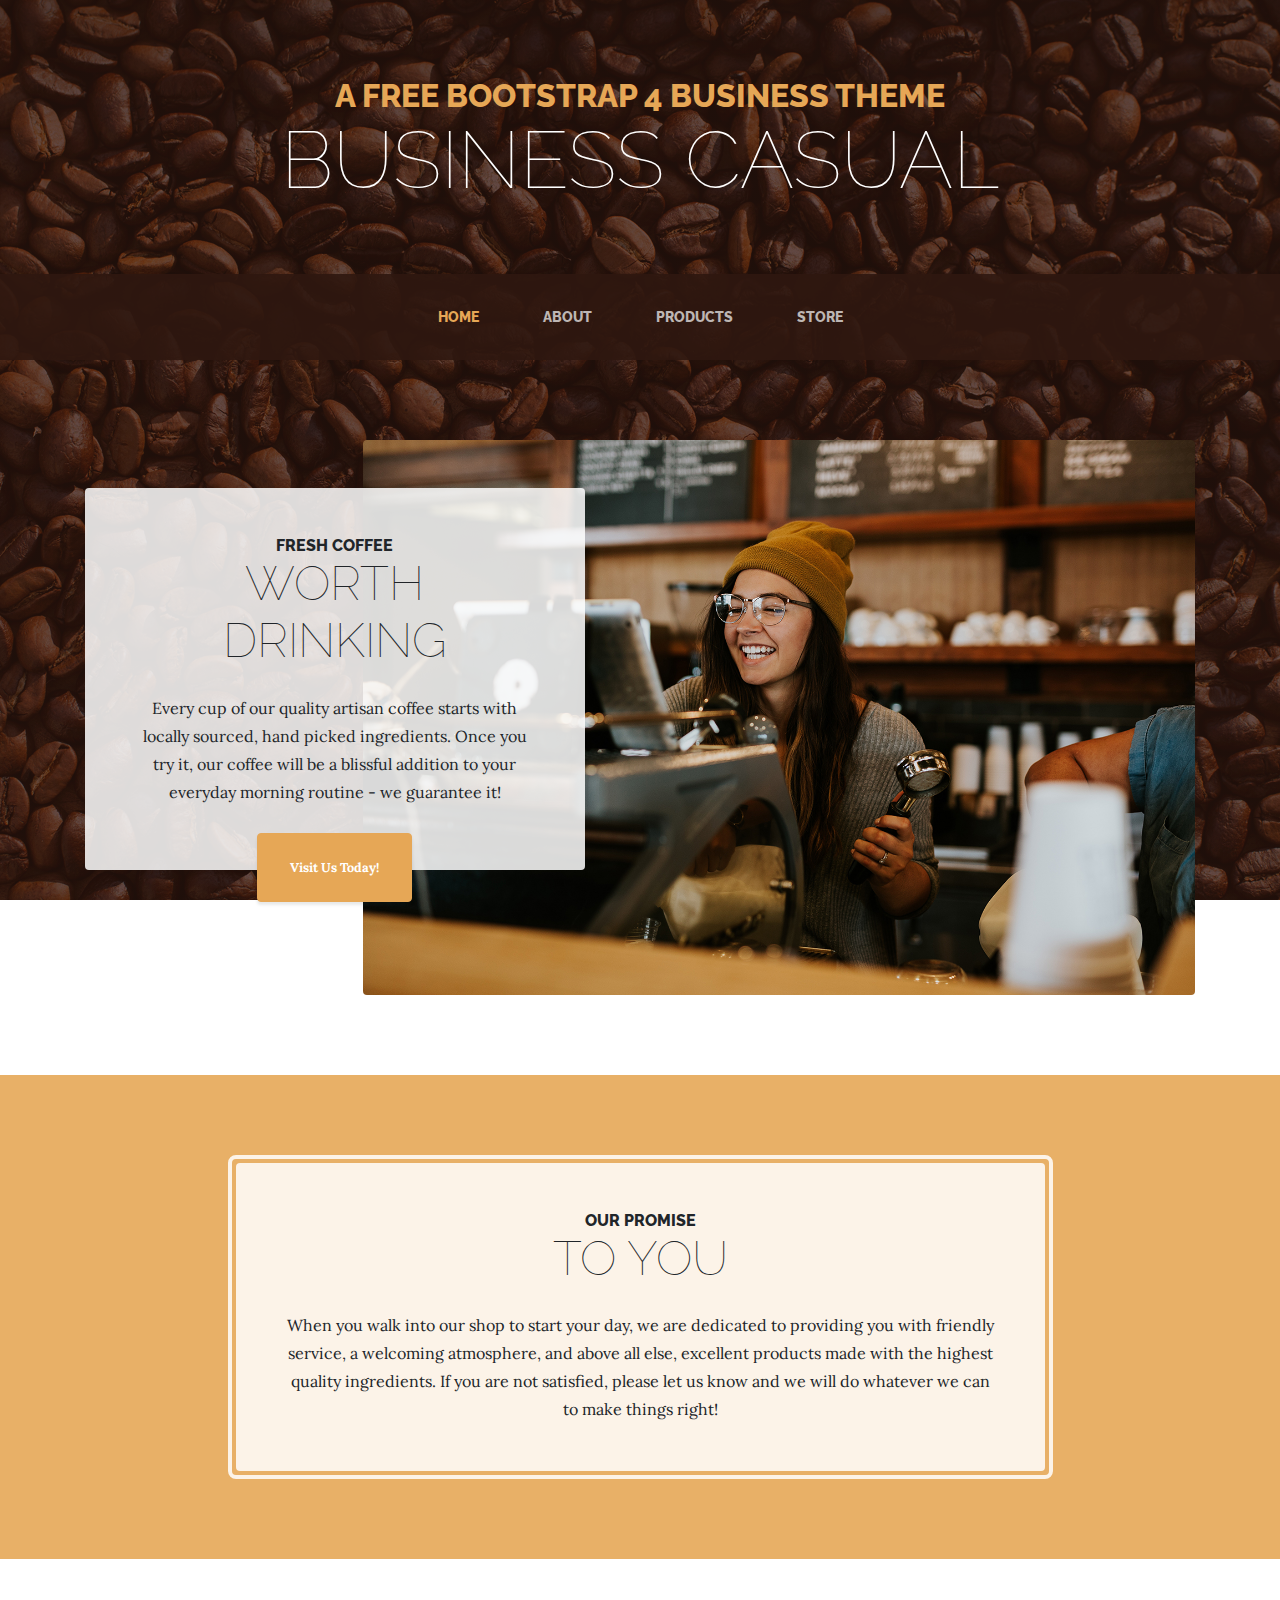
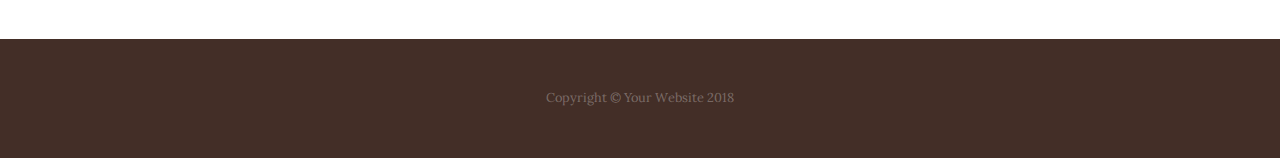
==== index.html @ 33104123 "try again" ====
<!DOCTYPE html>
<html lang="en">

  <head>

    <meta charset="utf-8">
    <meta name="viewport" content="width=device-width, initial-scale=1, shrink-to-fit=no">
    <meta name="description" content="">
    <meta name="author" content="">

    <title>Business Casual - Start Bootstrap Theme</title>

    <!-- Bootstrap core CSS -->
    <link href="vendor/bootstrap/css/bootstrap.min.css" rel="stylesheet">

    <!-- Custom fonts for this template -->
    <link href="https://fonts.googleapis.com/css?family=Raleway:100,100i,200,200i,300,300i,400,400i,500,500i,600,600i,700,700i,800,800i,900,900i" rel="stylesheet">
    <link href="https://fonts.googleapis.com/css?family=Lora:400,400i,700,700i" rel="stylesheet">

    <!-- Custom styles for this template -->
    <link href="css/business-casual.min.css" rel="stylesheet">

  </head>

  <body>

    <h1 class="site-heading text-center text-white d-none d-lg-block">
      <span class="site-heading-upper text-primary mb-3">A Free Bootstrap 4 Business Theme</span>
      <span class="site-heading-lower">Business Casual</span>
    </h1>

    <!-- Navigation -->
    <nav class="navbar navbar-expand-lg navbar-dark py-lg-4" id="mainNav">
      <div class="container">
        <a class="navbar-brand text-uppercase text-expanded font-weight-bold d-lg-none" href="#">Start Bootstrap</a>
        <button class="navbar-toggler" type="button" data-toggle="collapse" data-target="#navbarResponsive" aria-controls="navbarResponsive" aria-expanded="false" aria-label="Toggle navigation">
          <span class="navbar-toggler-icon"></span>
        </button>
        <div class="collapse navbar-collapse" id="navbarResponsive">
          <ul class="navbar-nav mx-auto">
            <li class="nav-item active px-lg-4">
              <a class="nav-link text-uppercase text-expanded" href="index.html">Home
                <span class="sr-only">(current)</span>
              </a>
            </li>
            <li class="nav-item px-lg-4">
              <a class="nav-link text-uppercase text-expanded" href="about.html">About</a>
            </li>
            <li class="nav-item px-lg-4">
              <a class="nav-link text-uppercase text-expanded" href="products.html">Products</a>
            </li>
            <li class="nav-item px-lg-4">
              <a class="nav-link text-uppercase text-expanded" href="store.html">Store</a>
            </li>
          </ul>
        </div>
      </div>
    </nav>

    <section class="page-section clearfix">
      <div class="container">
        <div class="intro">
          <img class="intro-img img-fluid mb-3 mb-lg-0 rounded" src="img/intro.jpg" alt="">
          <div class="intro-text left-0 text-center bg-faded p-5 rounded">
            <h2 class="section-heading mb-4">
              <span class="section-heading-upper">Fresh Coffee</span>
              <span class="section-heading-lower">Worth Drinking</span>
            </h2>
            <p class="mb-3">Every cup of our quality artisan coffee starts with locally sourced, hand picked ingredients. Once you try it, our coffee will be a blissful addition to your everyday morning routine - we guarantee it!
            </p>
            <div class="intro-button mx-auto">
              <a class="btn btn-primary btn-xl" href="#">Visit Us Today!</a>
            </div>
          </div>
        </div>
      </div>
    </section>

    <section class="page-section cta">
      <div class="container">
        <div class="row">
          <div class="col-xl-9 mx-auto">
            <div class="cta-inner text-center rounded">
              <h2 class="section-heading mb-4">
                <span class="section-heading-upper">Our Promise</span>
                <span class="section-heading-lower">To You</span>
              </h2>
              <p class="mb-0">When you walk into our shop to start your day, we are dedicated to providing you with friendly service, a welcoming atmosphere, and above all else, excellent products made with the highest quality ingredients. If you are not satisfied, please let us know and we will do whatever we can to make things right!</p>
            </div>
          </div>
        </div>
      </div>
    </section>

    <footer class="footer text-faded text-center py-5">
      <div class="container">
        <p class="m-0 small">Copyright &copy; Your Website 2018</p>
      </div>
    </footer>

    <!-- Bootstrap core JavaScript -->
    <script src="vendor/jquery/jquery.min.js"></script>
    <script src="vendor/bootstrap/js/bootstrap.bundle.min.js"></script>

  </body>

</html>
---- css/business-casual.min.css ----
/*!
 * Start Bootstrap - Business Casual v5.0.0 (https://startbootstrap.com/template-overviews/business-casual)
 * Copyright 2013-2018 Start Bootstrap
 * Licensed under MIT (https://github.com/BlackrockDigital/startbootstrap-business-casual/blob/master/LICENSE)
 */body{font-family:Lora;background:-webkit-gradient(linear,left top,left bottom,from(rgba(47,23,15,.65))),url(../img/bg.jpg);background:linear-gradient(rgba(47,23,15,.65)),url(../img/bg.jpg);background-attachment:fixed;background-position:center;background-size:cover}h1,h2,h3,h4,h5,h6{font-family:Raleway}p{line-height:1.75}.text-faded{color:rgba(255,255,255,.3)}.site-heading{margin-top:5rem;margin-bottom:5rem;text-transform:uppercase;line-height:1;font-family:Raleway}.site-heading .site-heading-upper{display:block;font-size:2rem;font-weight:800}.site-heading .site-heading-lower{font-size:5rem;font-weight:100;line-height:4rem}.page-section{margin-top:5rem;margin-bottom:5rem}.section-heading{text-transform:uppercase}.section-heading .section-heading-upper{display:block;font-size:1rem;font-weight:800}.section-heading .section-heading-lower{display:block;font-size:3rem;font-weight:100}.bg-faded{background-color:rgba(255,255,255,.85)}#mainNav{background-color:rgba(47,23,15,.9);font-family:Raleway}#mainNav .navbar-brand{color:#e6a756}#mainNav .navbar-nav .nav-item .nav-link{color:rgba(255,255,255,.7);font-weight:800}#mainNav .navbar-nav .nav-item.active .nav-link{color:#e6a756}@media (min-width:992px){#mainNav .navbar-nav .nav-item .nav-link{font-size:.9rem}#mainNav .navbar-nav .nav-item .nav-link:hover{color:rgba(255,255,255,.4)}#mainNav .navbar-nav .nav-item.active .nav-link:hover{color:#e6a756}}.btn-xl{font-weight:700;font-size:.8rem;padding-top:1.5rem;padding-bottom:1.5rem;padding-left:2rem;padding-right:2rem}.intro{position:relative}@media (min-width:992px){.intro .intro-img{width:75%;float:right}.intro .intro-text{left:0;width:60%;margin-top:3rem;position:absolute}.intro .intro-text .intro-button{width:100%;left:0;position:absolute;bottom:-2rem}}@media (min-width:1200px){.intro .intro-text{width:45%}}.cta{padding-top:5rem;padding-bottom:5rem;background-color:rgba(230,167,86,.9)}.cta .cta-inner{position:relative;padding:3rem;margin:.5rem;background-color:rgba(255,255,255,.85)}.cta .cta-inner:before{border-radius:.5rem;content:'';position:absolute;top:-.5rem;bottom:-.5rem;left:-.5rem;right:-.5rem;border:.25rem solid rgba(255,255,255,.85)}@media (min-width:992px){.about-heading .about-heading-img{position:relative;z-index:0}.about-heading .about-heading-content{margin-top:-5rem;position:relative;z-index:1}}@media (min-width:992px){.product-item .product-item-title{position:relative;z-index:1;margin-bottom:-3rem}.product-item .product-item-img{position:relative;z-index:0;max-width:60vw}.product-item .product-item-description{position:relative;z-index:1;margin-top:-3rem;max-width:50vw}}.list-hours{font-size:.9rem}.list-hours .list-hours-item{border-bottom:1px solid rgba(230,167,86,.5);padding-bottom:.25rem;margin-bottom:1rem;font-style:italic}.list-hours .list-hours-item.today{font-weight:700;color:#e6a756}@media (min-width:992px){.list-hours{width:50%;font-size:1.1rem}}.address strong{font-size:1.2rem}.footer{background-color:rgba(47,23,15,.9)}.text-primary{color:#e6a756!important}.bg-primary{background-color:#e6a756!important}.btn{-webkit-box-shadow:0 3px 3px 0 rgba(33,37,41,.1);box-shadow:0 3px 3px 0 rgba(33,37,41,.1)}.btn-primary{background-color:#e6a756;border-color:#e6a756}.btn-primary:active,.btn-primary:focus,.btn-primary:hover{background-color:#df902a;border-color:#df902a}.font-weight-light{font-weight:100!important}
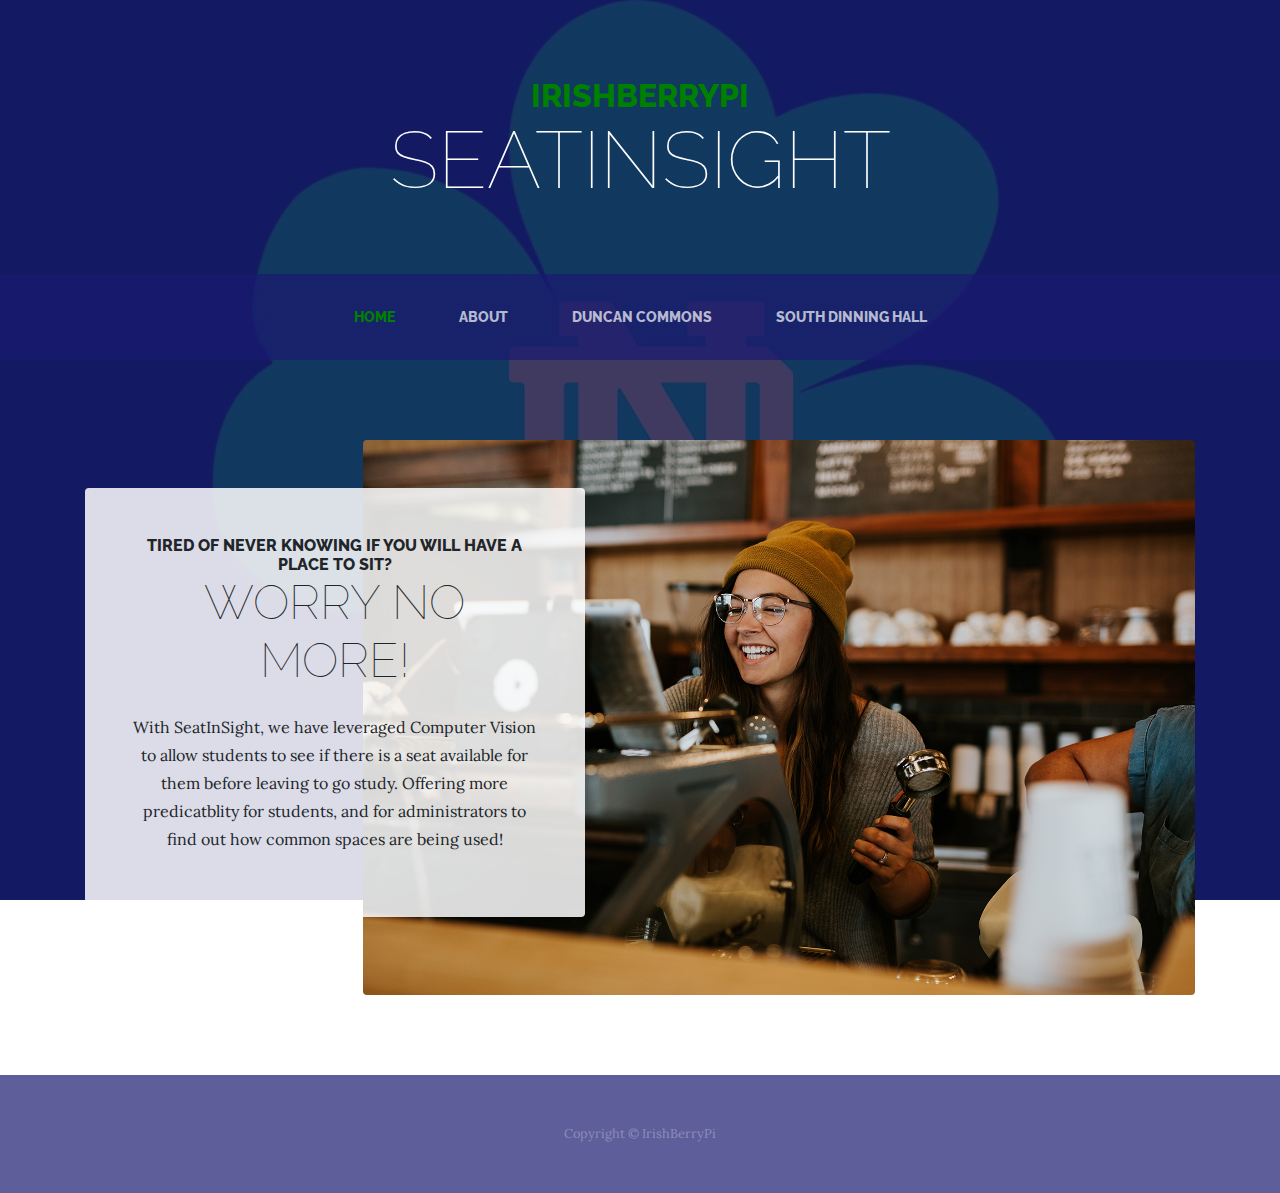
==== commit 366f1f59: "status 1" ====
--- a/index.html
+++ b/index.html
@@ -8,7 +8,7 @@
     <meta name="description" content="">
     <meta name="author" content="">
 
-    <title>Business Casual - Start Bootstrap Theme</title>
+    <title>SeatInSight</title>
 
     <!-- Bootstrap core CSS -->
     <link href="vendor/bootstrap/css/bootstrap.min.css" rel="stylesheet">
@@ -18,15 +18,15 @@
     <link href="https://fonts.googleapis.com/css?family=Lora:400,400i,700,700i" rel="stylesheet">
 
     <!-- Custom styles for this template -->
-    <link href="css/business-casual.min.css" rel="stylesheet">
+    <link href="css/business-casual.css" rel="stylesheet">
 
   </head>
 
   <body>
 
     <h1 class="site-heading text-center text-white d-none d-lg-block">
-      <span class="site-heading-upper text-primary mb-3">A Free Bootstrap 4 Business Theme</span>
-      <span class="site-heading-lower">Business Casual</span>
+      <span class="site-heading-upper text-primary mb-3">IrishBerryPi</span>
+      <span class="site-heading-lower">SeatInSight</span>
     </h1>
 
     <!-- Navigation -->
@@ -47,10 +47,10 @@
               <a class="nav-link text-uppercase text-expanded" href="about.html">About</a>
             </li>
             <li class="nav-item px-lg-4">
-              <a class="nav-link text-uppercase text-expanded" href="products.html">Products</a>
+              <a class="nav-link text-uppercase text-expanded" href="DuncanCommons.html">Duncan Commons</a>
             </li>
             <li class="nav-item px-lg-4">
-              <a class="nav-link text-uppercase text-expanded" href="store.html">Store</a>
+              <a class="nav-link text-uppercase text-expanded" href="SouthDinningHall.html">South Dinning Hall</a>
             </li>
           </ul>
         </div>
@@ -63,38 +63,20 @@
           <img class="intro-img img-fluid mb-3 mb-lg-0 rounded" src="img/intro.jpg" alt="">
           <div class="intro-text left-0 text-center bg-faded p-5 rounded">
             <h2 class="section-heading mb-4">
-              <span class="section-heading-upper">Fresh Coffee</span>
-              <span class="section-heading-lower">Worth Drinking</span>
+              <span class="section-heading-upper">Tired of Never Knowing if you will have a place to sit?</span>
+              <span class="section-heading-lower">Worry No More!</span>
             </h2>
-            <p class="mb-3">Every cup of our quality artisan coffee starts with locally sourced, hand picked ingredients. Once you try it, our coffee will be a blissful addition to your everyday morning routine - we guarantee it!
+            <p class="mb-3">With SeatInSight, we have leveraged Computer Vision to allow students to see if there is a seat available for them before leaving to go study. Offering more predicatblity for students, and for administrators to find out how common spaces are being used!
             </p>
-            <div class="intro-button mx-auto">
-              <a class="btn btn-primary btn-xl" href="#">Visit Us Today!</a>
-            </div>
           </div>
         </div>
       </div>
     </section>
 
-    <section class="page-section cta">
-      <div class="container">
-        <div class="row">
-          <div class="col-xl-9 mx-auto">
-            <div class="cta-inner text-center rounded">
-              <h2 class="section-heading mb-4">
-                <span class="section-heading-upper">Our Promise</span>
-                <span class="section-heading-lower">To You</span>
-              </h2>
-              <p class="mb-0">When you walk into our shop to start your day, we are dedicated to providing you with friendly service, a welcoming atmosphere, and above all else, excellent products made with the highest quality ingredients. If you are not satisfied, please let us know and we will do whatever we can to make things right!</p>
-            </div>
-          </div>
-        </div>
-      </div>
-    </section>
 
     <footer class="footer text-faded text-center py-5">
       <div class="container">
-        <p class="m-0 small">Copyright &copy; Your Website 2018</p>
+        <p class="m-0 small">Copyright &copy; IrishBerryPi</p>
       </div>
     </footer>
 
--- a/css/business-casual.css
+++ b/css/business-casual.css
@@ -0,0 +1,257 @@
+/*!
+ * Start Bootstrap - Business Casual v5.0.0 (https://startbootstrap.com/template-overviews/business-casual)
+ * Copyright 2013-2018 Start Bootstrap
+ * Licensed under MIT (https://github.com/BlackrockDigital/startbootstrap-business-casual/blob/master/LICENSE)
+ */
+
+body {
+  font-family: 'Lora';
+  background: -webkit-gradient(linear, left top, left bottom, from(rgba(47, 23, 15, 0.65))), url("../img/irish.jpg");
+  background: linear-gradient(rgba(25, 25, 112, 0.7)), url("../img/irish.jpg");
+  background-attachment: fixed;
+  background-position: center;
+  background-size: cover;
+}
+
+h1,
+h2,
+h3,
+h4,
+h5,
+h6 {
+  font-family: 'Raleway';
+}
+
+p {
+  line-height: 1.75;
+}
+
+.text-faded {
+  color: rgba(255, 255, 255, 0.3);
+}
+
+.site-heading {
+  margin-top: 5rem;
+  margin-bottom: 5rem;
+  text-transform: uppercase;
+  line-height: 1;
+  font-family: 'Raleway';
+}
+
+.site-heading .site-heading-upper {
+  display: block;
+  font-size: 2rem;
+  font-weight: 800;
+}
+
+.site-heading .site-heading-lower {
+  font-size: 5rem;
+  font-weight: 100;
+  line-height: 4rem;
+}
+
+.page-section {
+  margin-top: 5rem;
+  margin-bottom: 5rem;
+}
+
+.section-heading {
+  text-transform: uppercase;
+}
+
+.section-heading .section-heading-upper {
+  display: block;
+  font-size: 1rem;
+  font-weight: 800;
+}
+
+.section-heading .section-heading-lower {
+  display: block;
+  font-size: 3rem;
+  font-weight: 100;
+}
+
+.bg-faded {
+  background-color: rgba(255, 255, 255, 0.85);
+}
+
+#mainNav {
+  background-color: rgba(25, 25, 112, 0.7);
+  font-family: 'Raleway';
+}
+
+#mainNav .navbar-brand {
+  color: #008000;
+}
+
+#mainNav .navbar-nav .nav-item .nav-link {
+  color: rgba(255, 255, 255, 0.7);
+  font-weight: 800;
+}
+
+#mainNav .navbar-nav .nav-item.active .nav-link {
+  color: #008000;
+}
+
+@media (min-width: 992px) {
+  #mainNav .navbar-nav .nav-item .nav-link {
+    font-size: 0.9rem;
+  }
+  #mainNav .navbar-nav .nav-item .nav-link:hover {
+    color: rgba(255, 255, 255, 0.4);
+  }
+  #mainNav .navbar-nav .nav-item.active .nav-link:hover {
+    color: #008000;
+  }
+}
+
+.btn-xl {
+  font-weight: 700;
+  font-size: 0.8rem;
+  padding-top: 1.5rem;
+  padding-bottom: 1.5rem;
+  padding-left: 2rem;
+  padding-right: 2rem;
+}
+
+.intro {
+  position: relative;
+}
+
+@media (min-width: 992px) {
+  .intro .intro-img {
+    width: 75%;
+    float: right;
+  }
+  .intro .intro-text {
+    left: 0;
+    width: 60%;
+    margin-top: 3rem;
+    position: absolute;
+  }
+  .intro .intro-text .intro-button {
+    width: 100%;
+    left: 0;
+    position: absolute;
+    bottom: -2rem;
+  }
+}
+
+@media (min-width: 1200px) {
+  .intro .intro-text {
+    width: 45%;
+  }
+}
+
+.cta {
+  padding-top: 5rem;
+  padding-bottom: 5rem;
+  background-color: rgba(25, 25, 112, 0.7);
+}
+
+.cta .cta-inner {
+  position: relative;
+  padding: 3rem;
+  margin: 0.5rem;
+  background-color: rgba(255, 255, 255, 0.85);
+}
+
+.cta .cta-inner:before {
+  border-radius: 0.5rem;
+  content: '';
+  position: absolute;
+  top: -0.5rem;
+  bottom: -0.5rem;
+  left: -0.5rem;
+  right: -0.5rem;
+  border: 0.25rem solid rgba(255, 255, 255, 0.85);
+}
+
+@media (min-width: 992px) {
+  .about-heading .about-heading-img {
+    position: relative;
+    z-index: 0;
+  }
+  .about-heading .about-heading-content {
+    margin-top: -5rem;
+    position: relative;
+    z-index: 1;
+  }
+}
+
+@media (min-width: 992px) {
+  .product-item .product-item-title {
+    position: relative;
+    z-index: 1;
+    margin-bottom: -3rem;
+  }
+  .product-item .product-item-img {
+    position: relative;
+    z-index: 0;
+    max-width: 60vw;
+  }
+  .product-item .product-item-description {
+    position: relative;
+    z-index: 1;
+    margin-top: -3rem;
+    max-width: 50vw;
+  }
+}
+
+.list-hours {
+  font-size: 0.9rem;
+}
+
+.list-hours .list-hours-item {
+  border-bottom: 1px solid rgba(25, 25, 112, 0.7);
+  padding-bottom: .25rem;
+  margin-bottom: 1rem;
+  font-style: italic;
+}
+
+.list-hours .list-hours-item.today {
+  font-weight: bold;
+  color: #008000;
+}
+
+@media (min-width: 992px) {
+  .list-hours {
+    width: 50%;
+    font-size: 1.1rem;
+  }
+}
+
+.address strong {
+  font-size: 1.2rem;
+}
+
+.footer {
+  background-color: rgba(25, 25, 112, 0.7);
+}
+
+.text-primary {
+  color: #008000 !important;
+}
+
+.bg-primary {
+  background-color: #008000 !important;
+}
+
+.btn {
+  -webkit-box-shadow: 0px 3px 3px 0px rgba(33, 37, 41, 0.1);
+  box-shadow: 0px 3px 3px 0px rgba(33, 37, 41, 0.1);
+}
+
+.btn-primary {
+  background-color: #008000;
+  border-color: #008000;
+}
+
+.btn-primary:hover, .btn-primary:focus, .btn-primary:active {
+  background-color: #000080;
+  border-color: #000080;
+}
+
+.font-weight-light {
+  font-weight: 100 !important;
+}
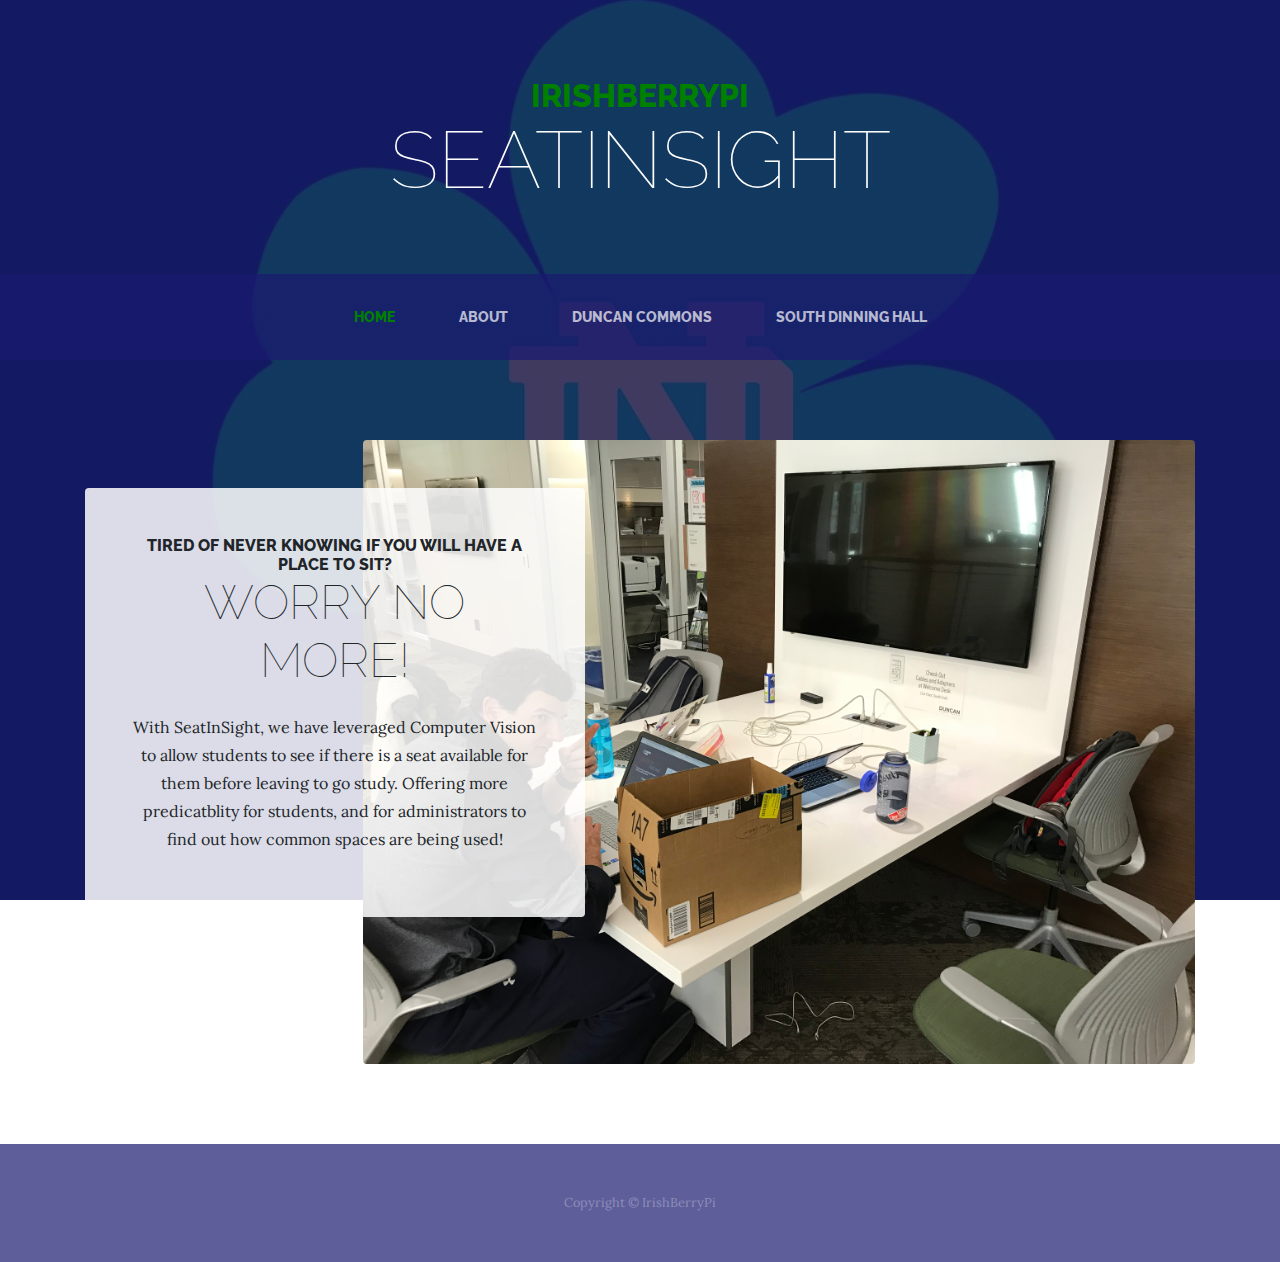
==== commit bfc4c5b0: "second" ====
--- a/index.html
+++ b/index.html
@@ -60,7 +60,7 @@
     <section class="page-section clearfix">
       <div class="container">
         <div class="intro">
-          <img class="intro-img img-fluid mb-3 mb-lg-0 rounded" src="img/intro.jpg" alt="">
+          <img class="intro-img img-fluid mb-3 mb-lg-0 rounded" src="img/andy.jpg" alt="">
           <div class="intro-text left-0 text-center bg-faded p-5 rounded">
             <h2 class="section-heading mb-4">
               <span class="section-heading-upper">Tired of Never Knowing if you will have a place to sit?</span>
